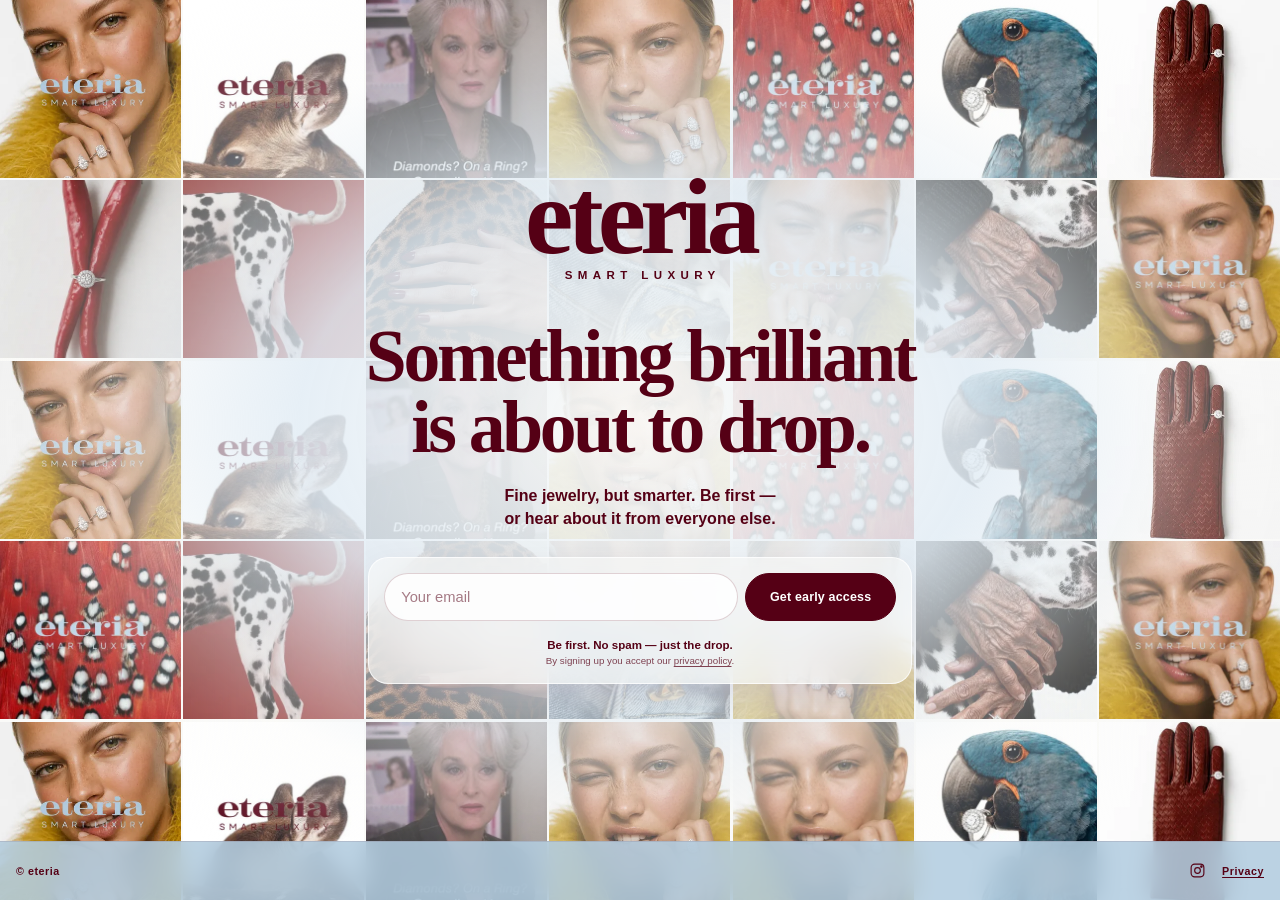
==== index.html @ a3efcfd8 "Launch eteria coming soon landing page" ====
<!doctype html>
<html lang="en">
  <head>
    <meta charset="utf-8">
    <meta name="viewport" content="width=device-width, initial-scale=1, viewport-fit=cover">

    <title>eteria — Smart Luxury. Something brilliant is about to drop.</title>
    <meta name="description" content="eteria is coming. A new kind of fine jewelry — smarter, cooler, timeless. Join the waitlist and be first.">
    <meta name="robots" content="index,follow">
    <meta name="theme-color" content="#550015">
    <link rel="canonical" href="https://valerielinc-ops.github.io/eteria/">
    <link rel="icon" href="./favicon.svg" type="image/svg+xml">

    <meta property="og:type" content="website">
    <meta property="og:site_name" content="eteria">
    <meta property="og:title" content="eteria — Smart Luxury. Something brilliant is about to drop.">
    <meta property="og:description" content="A new kind of fine jewelry — smarter, cooler, timeless. Join the waitlist and be first.">
    <meta property="og:url" content="https://valerielinc-ops.github.io/eteria/">
    <meta property="og:image" content="https://valerielinc-ops.github.io/eteria/images/og-eteria-1200x630.webp">
    <meta property="og:image:width" content="1200">
    <meta property="og:image:height" content="630">
    <meta property="og:image:alt" content="eteria Smart Luxury campaign portrait">

    <meta name="twitter:card" content="summary_large_image">
    <meta name="twitter:title" content="eteria — Smart Luxury">
    <meta name="twitter:description" content="Something brilliant is about to drop. Be first.">
    <meta name="twitter:image" content="https://valerielinc-ops.github.io/eteria/images/og-eteria-1200x630.webp">
    <meta name="twitter:image:alt" content="eteria Smart Luxury campaign portrait">

    <link rel="preload" as="image" href="./images/hero-poster-800.webp" fetchpriority="high">
    <link rel="stylesheet" href="./styles.css">
    <script type="application/ld+json">
      {
        "@context": "https://schema.org",
        "@type": "Organization",
        "name": "eteria",
        "url": "https://valerielinc-ops.github.io/eteria/",
        "sameAs": ["https://www.instagram.com/eteriajewellery/"]
      }
    </script>
    <script src="./app.js" defer></script>
  </head>
  <body>
    <main class="teaser">
      <section class="hero" aria-labelledby="launch-claim">
        <img
          class="hero__poster"
          src="./images/hero-poster-800.webp"
          width="800"
          height="1000"
          alt="Model wearing a stack of brilliant eteria rings"
          decoding="async"
          fetchpriority="high"
        >
        <div class="collage" id="collage" aria-hidden="true"></div>
        <div class="hero__scrim" aria-hidden="true"></div>

        <div class="hero__content">
          <div class="brand" aria-label="eteria, Smart Luxury">
            <p class="brand__wordmark">eteria</p>
            <p class="brand__tagline">SMART LUXURY</p>
          </div>

          <div class="claim-block">
            <h1 class="claim" id="launch-claim">Something brilliant is about to drop.</h1>
            <p class="subclaim">Fine jewelry, but smarter. Be first — or hear about it from everyone else.</p>
          </div>

          <div class="signup-card" id="signup-card">
            <p class="countdown" id="countdown" hidden>Drop 01 lands soon</p>

            <form class="signup-form" id="signup-form" novalidate>
              <div class="honeypot" aria-hidden="true">
                <label for="company">Company</label>
                <input id="company" name="company" type="text" tabindex="-1" autocomplete="off">
              </div>

              <div class="signup-form__row">
                <label class="sr-only" for="email">Email address</label>
                <input
                  id="email"
                  name="email"
                  type="email"
                  inputmode="email"
                  autocomplete="email"
                  list="email-provider-list"
                  placeholder="Your email"
                  aria-describedby="form-feedback consent"
                  required
                >
                <datalist id="email-provider-list"></datalist>
                <button class="signup-form__button" id="submit-button" type="submit">
                  <span class="button-label">Get early access</span>
                  <span class="button-loader" aria-hidden="true"></span>
                </button>
              </div>

              <p class="form-feedback" id="form-feedback" aria-live="polite"></p>
              <p class="microcopy">Be first. No spam — just the drop.</p>
              <p class="consent" id="consent">By signing up you accept our <a href="#privacy" aria-label="Privacy policy, coming soon">privacy policy</a>.</p>
            </form>

            <p class="success-message" id="success-message" aria-live="polite" hidden>You’re in. 💎 Talk soon.</p>
          </div>
        </div>

        <div class="sound-control" id="sound-control" hidden>
          <div class="sound-toast" id="sound-toast" role="status">🔊 Tap for the vibe</div>
          <button class="sound-button" id="sound-button" type="button" aria-label="Play Movin’ To The Sun preview" aria-pressed="false">
            <svg viewBox="0 0 24 24" aria-hidden="true">
              <path d="M5 14v-4M9 17V7M13 15.5v-7M17 19V5M21 14v-4"></path>
            </svg>
          </button>
        </div>
        <audio id="background-audio" loop preload="metadata"></audio>

        <footer class="footer">
          <span>© eteria</span>
          <div class="footer__links">
            <a href="https://www.instagram.com/eteriajewellery/" target="_blank" rel="noopener noreferrer" aria-label="eteria on Instagram">
              <svg viewBox="0 0 24 24" aria-hidden="true">
                <rect x="3" y="3" width="18" height="18" rx="5"></rect>
                <circle cx="12" cy="12" r="4"></circle>
                <circle cx="17.5" cy="6.5" r="1"></circle>
              </svg>
            </a>
            <a href="#privacy" aria-label="Privacy policy, coming soon">Privacy</a>
          </div>
        </footer>
      </section>
    </main>
  </body>
</html>
---- styles.css ----
:root {
  --blue: #b3cde1;
  --burgundy: #550015;
  --off-white: #fafaf8;
  --sans: "Avenir Next", Avenir, Futura, "Helvetica Neue", Arial, sans-serif;
  --serif: Didot, "Bodoni 72", "Bodoni MT", Georgia, serif;
}

*,
*::before,
*::after {
  box-sizing: border-box;
}

html,
body {
  height: 100%;
  margin: 0;
  overflow: hidden;
  background: var(--off-white);
  color: var(--burgundy);
}

body {
  font-family: var(--sans);
  -webkit-font-smoothing: antialiased;
}

button,
input {
  font: inherit;
}

a {
  color: inherit;
  text-underline-offset: 0.18em;
}

.teaser,
.hero {
  width: 100%;
  height: 100vh;
  height: 100svh;
}

.hero {
  position: relative;
  isolation: isolate;
  overflow: hidden;
  background: var(--blue);
}

.hero__poster,
.collage,
.hero__scrim {
  position: absolute;
  inset: 0;
  width: 100%;
  height: 100%;
}

.hero__poster {
  z-index: -3;
  object-fit: cover;
  object-position: center 36%;
}

.collage {
  z-index: -2;
  display: grid;
  grid-template-columns: repeat(var(--columns, 4), minmax(0, 1fr));
  grid-template-rows: repeat(var(--rows, 8), minmax(0, 1fr));
  gap: 2px;
  opacity: 0;
  background: var(--off-white);
  transition: opacity 500ms ease;
}

.collage.is-ready {
  opacity: 1;
}

.tile {
  position: relative;
  min-width: 0;
  min-height: 0;
  overflow: hidden;
  background: var(--blue);
  transform: translateZ(0) scale(1);
  transition: transform 600ms cubic-bezier(0.2, 0.75, 0.2, 1), box-shadow 600ms ease;
  will-change: transform;
}

.tile.is-hero {
  z-index: 5;
  transform: translateZ(0) scale(1.6);
  box-shadow: 0 16px 42px rgba(85, 0, 21, 0.28);
}

.tile__image {
  position: absolute;
  inset: -3%;
  width: 106%;
  height: 106%;
  object-fit: cover;
  opacity: 1;
  transform: scale(1.03) translate3d(0, 0, 0);
  animation: ambient-drift var(--drift-duration, 22s) ease-in-out var(--drift-delay, 0s) infinite alternate;
  transition: opacity 650ms ease;
  will-change: transform, opacity;
}

.tile__image--next {
  z-index: 2;
  opacity: 0;
}

.tile.is-swapping .tile__image--current {
  opacity: 0;
}

.tile.is-swapping .tile__image--next {
  opacity: 1;
  animation: image-swap 700ms cubic-bezier(0.2, 0.75, 0.2, 1) both;
}

.hero__scrim {
  z-index: -1;
  pointer-events: none;
  background:
    radial-gradient(
      ellipse 70% 70% at 50% 47%,
      rgba(250, 250, 248, 0.96) 0%,
      rgba(227, 237, 245, 0.88) 38%,
      rgba(250, 250, 248, 0.36) 62%,
      rgba(250, 250, 248, 0) 82%
    );
}

.hero__content {
  position: relative;
  z-index: 2;
  display: flex;
  width: min(100%, 760px);
  height: 100%;
  margin: 0 auto;
  padding: max(1rem, env(safe-area-inset-top)) 0.75rem calc(3.5rem + env(safe-area-inset-bottom));
  flex-direction: column;
  align-items: center;
  justify-content: center;
  text-align: center;
}

.brand {
  margin-bottom: clamp(1.2rem, 3.5vh, 2.5rem);
}

.brand__wordmark,
.brand__tagline,
.claim,
.subclaim,
.countdown,
.microcopy,
.consent,
.form-feedback,
.success-message {
  margin: 0;
}

.brand__wordmark {
  font-family: var(--serif);
  font-size: clamp(3.35rem, 15vw, 6.8rem);
  font-weight: 700;
  line-height: 0.75;
  letter-spacing: -0.055em;
}

.brand__tagline {
  margin-top: 0.72rem;
  font-size: clamp(0.55rem, 2.4vw, 0.72rem);
  font-weight: 700;
  letter-spacing: 0.47em;
  text-indent: 0.47em;
}

.claim-block {
  width: 100%;
}

.claim {
  display: flex;
  min-height: 3.35em;
  align-items: center;
  justify-content: center;
  font-family: var(--serif);
  font-size: clamp(2rem, 9.5vw, 4.6rem);
  font-weight: 600;
  line-height: 0.96;
  letter-spacing: -0.045em;
  text-wrap: balance;
  opacity: 1;
  transition: opacity 320ms ease, transform 320ms ease;
}

.claim.is-fading {
  opacity: 0;
  transform: translateY(6px);
}

.subclaim {
  max-width: 31rem;
  margin: 0.8rem auto 0;
  font-size: clamp(0.82rem, 3.3vw, 1rem);
  font-weight: 550;
  line-height: 1.45;
  text-wrap: balance;
}

.signup-card {
  width: min(100%, 34rem);
  margin-top: clamp(1.1rem, 3vh, 2rem);
  padding: 0.8rem;
  border: 1px solid rgba(255, 255, 255, 0.72);
  border-radius: 1.25rem;
  background: rgba(250, 250, 248, 0.62);
  box-shadow: 0 12px 34px rgba(85, 0, 21, 0.08);
  backdrop-filter: blur(14px) saturate(1.15);
  -webkit-backdrop-filter: blur(14px) saturate(1.15);
}

.countdown {
  margin: 0.1rem 0 0.7rem;
  font-size: 0.68rem;
  font-weight: 700;
  letter-spacing: 0.11em;
  text-transform: uppercase;
}

.signup-form__row {
  display: grid;
  grid-template-columns: minmax(0, 1fr) auto;
  gap: 0.45rem;
}

.signup-form input,
.signup-form__button {
  min-height: 48px;
  border-radius: 999px;
}

.signup-form input {
  min-width: 0;
  border: 1px solid rgba(85, 0, 21, 0.18);
  outline: 0;
  background: rgba(255, 255, 255, 0.9);
  color: var(--burgundy);
  padding: 0 1rem;
  font-size: 0.92rem;
  transition: border-color 180ms ease, box-shadow 180ms ease;
}

.signup-form input::placeholder {
  color: rgba(85, 0, 21, 0.52);
}

.signup-form input:focus-visible {
  border-color: var(--burgundy);
  box-shadow: 0 0 0 3px rgba(179, 205, 225, 0.9);
}

.signup-form input[aria-invalid="true"] {
  border-color: #9b1437;
}

.signup-form__button {
  position: relative;
  min-width: 9.4rem;
  border: 1px solid var(--burgundy);
  background: var(--burgundy);
  color: #fff;
  padding: 0 1.05rem;
  cursor: pointer;
  font-size: 0.78rem;
  font-weight: 700;
  letter-spacing: 0.015em;
  transition: background 180ms ease, color 180ms ease, transform 180ms ease, box-shadow 180ms ease;
}

.signup-form__button:hover {
  background: #71001c;
}

.signup-form__button:active {
  transform: scale(0.98);
}

.signup-form__button:focus-visible,
.sound-button:focus-visible,
.footer a:focus-visible {
  outline: 3px solid var(--blue);
  outline-offset: 3px;
}

.signup-form__button:disabled {
  cursor: wait;
  opacity: 0.78;
}

.button-loader {
  display: none;
  width: 1rem;
  height: 1rem;
  margin: auto;
  border: 2px solid rgba(255, 255, 255, 0.45);
  border-top-color: #fff;
  border-radius: 50%;
  animation: spin 700ms linear infinite;
}

.signup-form__button.is-loading .button-label {
  display: none;
}

.signup-form__button.is-loading .button-loader {
  display: block;
}

.form-feedback {
  min-height: 1.1rem;
  padding-top: 0.28rem;
  color: #8a0c2c;
  font-size: 0.72rem;
  font-weight: 650;
}

.email-suggestion {
  min-height: 28px;
  border: 0;
  border-radius: 999px;
  background: rgba(179, 205, 225, 0.72);
  color: var(--burgundy);
  padding: 0.2rem 0.55rem;
  cursor: pointer;
  font-size: inherit;
  font-weight: 750;
  text-decoration: underline;
  text-underline-offset: 0.14em;
}

.email-suggestion:focus-visible {
  outline: 2px solid var(--burgundy);
  outline-offset: 2px;
}

.microcopy {
  font-size: 0.72rem;
  font-weight: 650;
}

.consent {
  margin-top: 0.22rem;
  font-size: 0.61rem;
  line-height: 1.35;
  opacity: 0.72;
}

.success-message {
  display: grid;
  min-height: 68px;
  place-items: center;
  font-family: var(--serif);
  font-size: clamp(1.35rem, 6vw, 1.8rem);
  font-weight: 700;
  animation: success-in 480ms cubic-bezier(0.2, 0.8, 0.2, 1) both;
}

.sound-control {
  position: absolute;
  z-index: 5;
  right: max(0.8rem, env(safe-area-inset-right));
  bottom: calc(3.55rem + env(safe-area-inset-bottom));
  display: flex;
  align-items: center;
  gap: 0.5rem;
}

.sound-control[hidden],
.success-message[hidden] {
  display: none;
}

.sound-toast {
  padding: 0.62rem 0.78rem;
  border: 1px solid rgba(85, 0, 21, 0.12);
  border-radius: 999px;
  background: rgba(250, 250, 248, 0.9);
  box-shadow: 0 8px 25px rgba(85, 0, 21, 0.12);
  font-size: 0.7rem;
  font-weight: 700;
  white-space: nowrap;
  transition: opacity 240ms ease, transform 240ms ease;
}

.sound-toast.is-dismissed {
  pointer-events: none;
  opacity: 0;
  transform: translateX(8px);
}

.sound-button {
  display: grid;
  width: 48px;
  height: 48px;
  flex: 0 0 48px;
  place-items: center;
  border: 1px solid rgba(85, 0, 21, 0.2);
  border-radius: 50%;
  background: rgba(250, 250, 248, 0.92);
  color: var(--burgundy);
  box-shadow: 0 8px 25px rgba(85, 0, 21, 0.14);
  cursor: pointer;
}

.sound-button svg {
  width: 24px;
  height: 24px;
  fill: none;
  stroke: currentColor;
  stroke-linecap: round;
  stroke-width: 1.8;
}

.sound-button.is-playing path {
  animation: sound-wave 800ms ease-in-out infinite alternate;
}

.footer {
  position: absolute;
  z-index: 4;
  right: 0;
  bottom: 0;
  left: 0;
  display: flex;
  min-height: calc(44px + env(safe-area-inset-bottom));
  align-items: center;
  justify-content: space-between;
  padding: 0.45rem max(1rem, env(safe-area-inset-right)) calc(0.45rem + env(safe-area-inset-bottom)) max(1rem, env(safe-area-inset-left));
  border-top: 1px solid rgba(85, 0, 21, 0.1);
  background: rgba(179, 205, 225, 0.88);
  font-size: 0.67rem;
  font-weight: 650;
  letter-spacing: 0.05em;
  backdrop-filter: blur(12px);
  -webkit-backdrop-filter: blur(12px);
}

.footer__links {
  display: flex;
  align-items: center;
  gap: 1rem;
}

.footer__links a {
  display: inline-flex;
  min-height: 44px;
  align-items: center;
}

.footer__links svg {
  width: 17px;
  height: 17px;
  fill: none;
  stroke: currentColor;
  stroke-width: 1.6;
}

.honeypot {
  position: absolute !important;
  width: 1px !important;
  height: 1px !important;
  overflow: hidden !important;
  clip: rect(1px, 1px, 1px, 1px) !important;
  white-space: nowrap !important;
}

.sr-only {
  position: absolute;
  width: 1px;
  height: 1px;
  padding: 0;
  margin: -1px;
  overflow: hidden;
  clip: rect(0, 0, 0, 0);
  white-space: nowrap;
  border: 0;
}

@keyframes ambient-drift {
  0% {
    transform: scale(1.04) translate3d(-1.5%, -1%, 0);
  }
  100% {
    transform: scale(1.12) translate3d(1.5%, 1%, 0);
  }
}

@keyframes image-swap {
  0% {
    opacity: 0;
    transform: scale(1) translate3d(0, 0, 0);
  }
  48% {
    opacity: 1;
    transform: scale(1.12) translate3d(0, 0, 0);
  }
  100% {
    opacity: 1;
    transform: scale(1.04) translate3d(0, 0, 0);
  }
}

@keyframes spin {
  to {
    transform: rotate(360deg);
  }
}

@keyframes success-in {
  from {
    opacity: 0;
    transform: scale(0.94);
  }
  to {
    opacity: 1;
    transform: scale(1);
  }
}

@keyframes sound-wave {
  from {
    stroke-width: 1.35;
    transform: scaleY(0.8);
  }
  to {
    stroke-width: 2.05;
    transform: scaleY(1);
  }
}

@media (min-width: 700px) {
  .hero__content {
    padding-right: 1.5rem;
    padding-left: 1.5rem;
  }

  .claim {
    min-height: 2.15em;
  }

  .signup-card {
    padding: 0.95rem;
  }

  .sound-control {
    right: 1.25rem;
  }
}

@media (max-height: 700px) {
  .hero__content {
    padding-top: 0.6rem;
  }

  .brand {
    margin-bottom: 0.9rem;
  }

  .brand__wordmark {
    font-size: clamp(2.9rem, 13vw, 4.2rem);
  }

  .claim {
    min-height: 2.9em;
    font-size: clamp(1.65rem, 8.4vw, 3rem);
  }

  .subclaim {
    margin-top: 0.55rem;
    font-size: 0.76rem;
  }

  .signup-card {
    margin-top: 0.75rem;
    padding: 0.65rem;
  }

  .form-feedback {
    min-height: 0.85rem;
    padding-top: 0.15rem;
  }
}

@media (max-width: 340px) {
  .signup-form__row {
    grid-template-columns: 1fr;
  }

  .signup-form__button {
    width: 100%;
  }
}

@media (prefers-reduced-motion: reduce) {
  *,
  *::before,
  *::after {
    scroll-behavior: auto !important;
    animation-duration: 0.01ms !important;
    animation-iteration-count: 1 !important;
    transition-duration: 0.01ms !important;
  }

  .tile__image {
    transform: scale(1.03);
  }
}
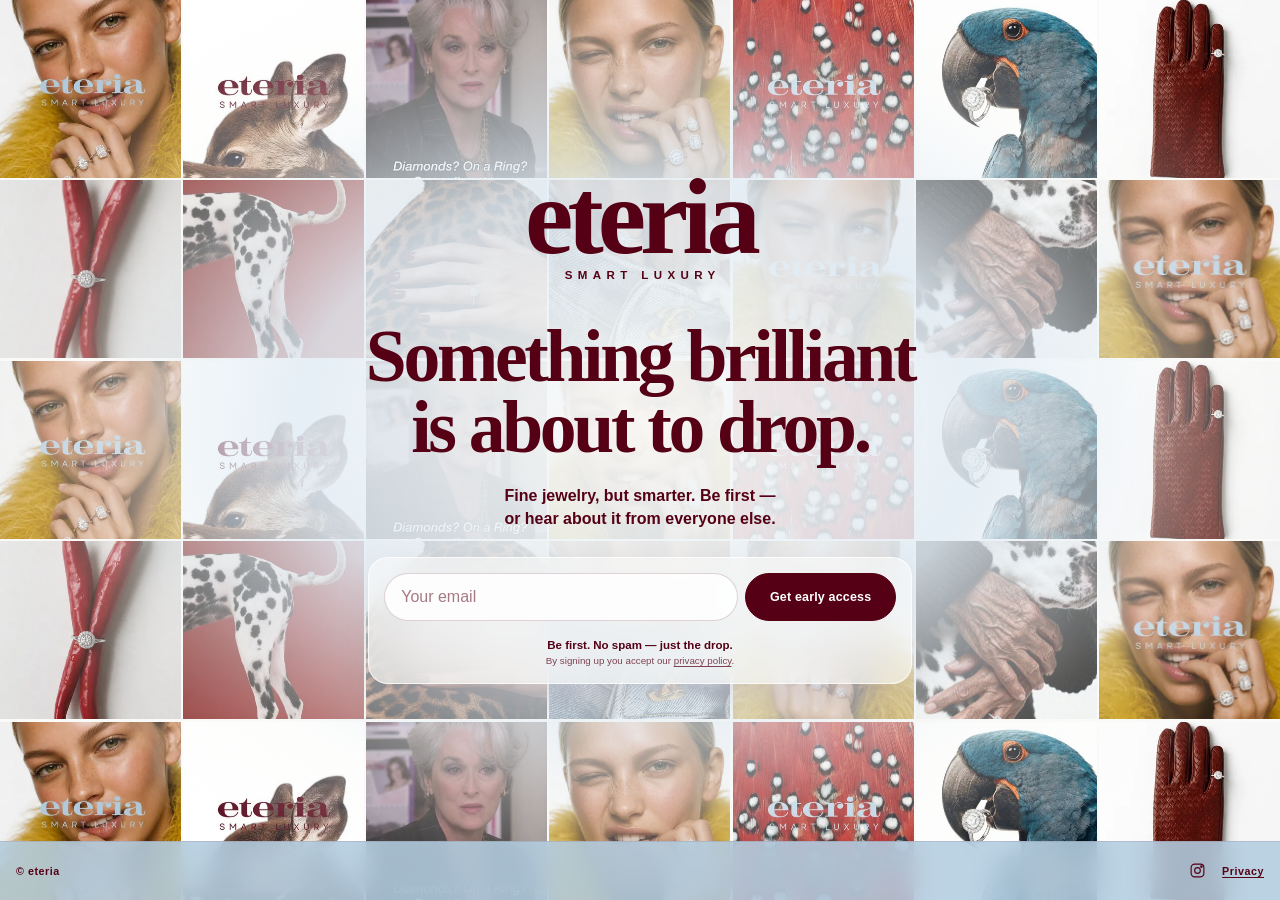
==== commit 2d6193b1: "Polish mobile signup and audio behavior" ====
--- a/index.html
+++ b/index.html
@@ -10,6 +10,7 @@
     <meta name="theme-color" content="#550015">
     <link rel="canonical" href="https://valerielinc-ops.github.io/eteria/">
     <link rel="icon" href="./favicon.svg" type="image/svg+xml">
+    <link rel="preconnect" href="https://audio-ssl.itunes.apple.com" crossorigin>
 
     <meta property="og:type" content="website">
     <meta property="og:site_name" content="eteria">
@@ -69,26 +70,33 @@
           <div class="signup-card" id="signup-card">
             <p class="countdown" id="countdown" hidden>Drop 01 lands soon</p>
 
-            <form class="signup-form" id="signup-form" novalidate>
+            <form class="signup-form" id="signup-form" autocomplete="off" novalidate>
               <div class="honeypot" aria-hidden="true">
                 <label for="company">Company</label>
                 <input id="company" name="company" type="text" tabindex="-1" autocomplete="off">
               </div>
 
               <div class="signup-form__row">
-                <label class="sr-only" for="email">Email address</label>
-                <input
-                  id="email"
-                  name="email"
-                  type="email"
-                  inputmode="email"
-                  autocomplete="email"
-                  list="email-provider-list"
-                  placeholder="Your email"
-                  aria-describedby="form-feedback consent"
-                  required
-                >
-                <datalist id="email-provider-list"></datalist>
+                <div class="email-field">
+                  <label class="sr-only" for="email">Email address</label>
+                  <input
+                    id="email"
+                    name="email"
+                    type="email"
+                    inputmode="email"
+                    autocomplete="off"
+                    autocapitalize="none"
+                    spellcheck="false"
+                    role="combobox"
+                    placeholder="Your email"
+                    aria-autocomplete="list"
+                    aria-controls="email-suggestions"
+                    aria-expanded="false"
+                    aria-describedby="form-feedback consent"
+                    required
+                  >
+                  <div class="email-autocomplete" id="email-suggestions" role="listbox" aria-label="Email provider suggestions" hidden></div>
+                </div>
                 <button class="signup-form__button" id="submit-button" type="submit">
                   <span class="button-label">Get early access</span>
                   <span class="button-loader" aria-hidden="true"></span>
@@ -112,7 +120,7 @@
             </svg>
           </button>
         </div>
-        <audio id="background-audio" loop preload="metadata"></audio>
+        <audio id="background-audio" loop autoplay preload="auto" playsinline></audio>
 
         <footer class="footer">
           <span>© eteria</span>
--- a/styles.css
+++ b/styles.css
@@ -242,6 +242,11 @@
   gap: 0.45rem;
 }
 
+.email-field {
+  position: relative;
+  min-width: 0;
+}
+
 .signup-form input,
 .signup-form__button {
   min-height: 48px;
@@ -249,13 +254,14 @@
 }
 
 .signup-form input {
+  width: 100%;
   min-width: 0;
   border: 1px solid rgba(85, 0, 21, 0.18);
   outline: 0;
   background: rgba(255, 255, 255, 0.9);
   color: var(--burgundy);
   padding: 0 1rem;
-  font-size: 0.92rem;
+  font-size: 1rem;
   transition: border-color 180ms ease, box-shadow 180ms ease;
 }
 
@@ -270,6 +276,55 @@
 
 .signup-form input[aria-invalid="true"] {
   border-color: #9b1437;
+}
+
+.email-autocomplete {
+  position: absolute;
+  z-index: 12;
+  top: calc(100% + 0.45rem);
+  right: 0;
+  left: 0;
+  overflow: hidden;
+  padding: 0.28rem;
+  border: 1px solid rgba(85, 0, 21, 0.14);
+  border-radius: 1rem;
+  background: rgba(250, 250, 248, 0.97);
+  box-shadow: 0 14px 34px rgba(85, 0, 21, 0.18);
+  backdrop-filter: blur(16px);
+  -webkit-backdrop-filter: blur(16px);
+}
+
+.email-autocomplete[hidden] {
+  display: none;
+}
+
+.email-autocomplete__option {
+  display: block;
+  width: 100%;
+  min-height: 44px;
+  overflow: hidden;
+  border: 0;
+  border-radius: 0.75rem;
+  background: transparent;
+  color: var(--burgundy);
+  padding: 0 0.7rem;
+  cursor: pointer;
+  font-size: 0.75rem;
+  font-weight: 700;
+  line-height: 44px;
+  text-align: left;
+  text-overflow: ellipsis;
+  white-space: nowrap;
+}
+
+.email-autocomplete__option:hover,
+.email-autocomplete__option[aria-selected="true"] {
+  background: var(--blue);
+}
+
+.email-autocomplete__option:focus-visible {
+  outline: 2px solid var(--burgundy);
+  outline-offset: -2px;
 }
 
 .signup-form__button {
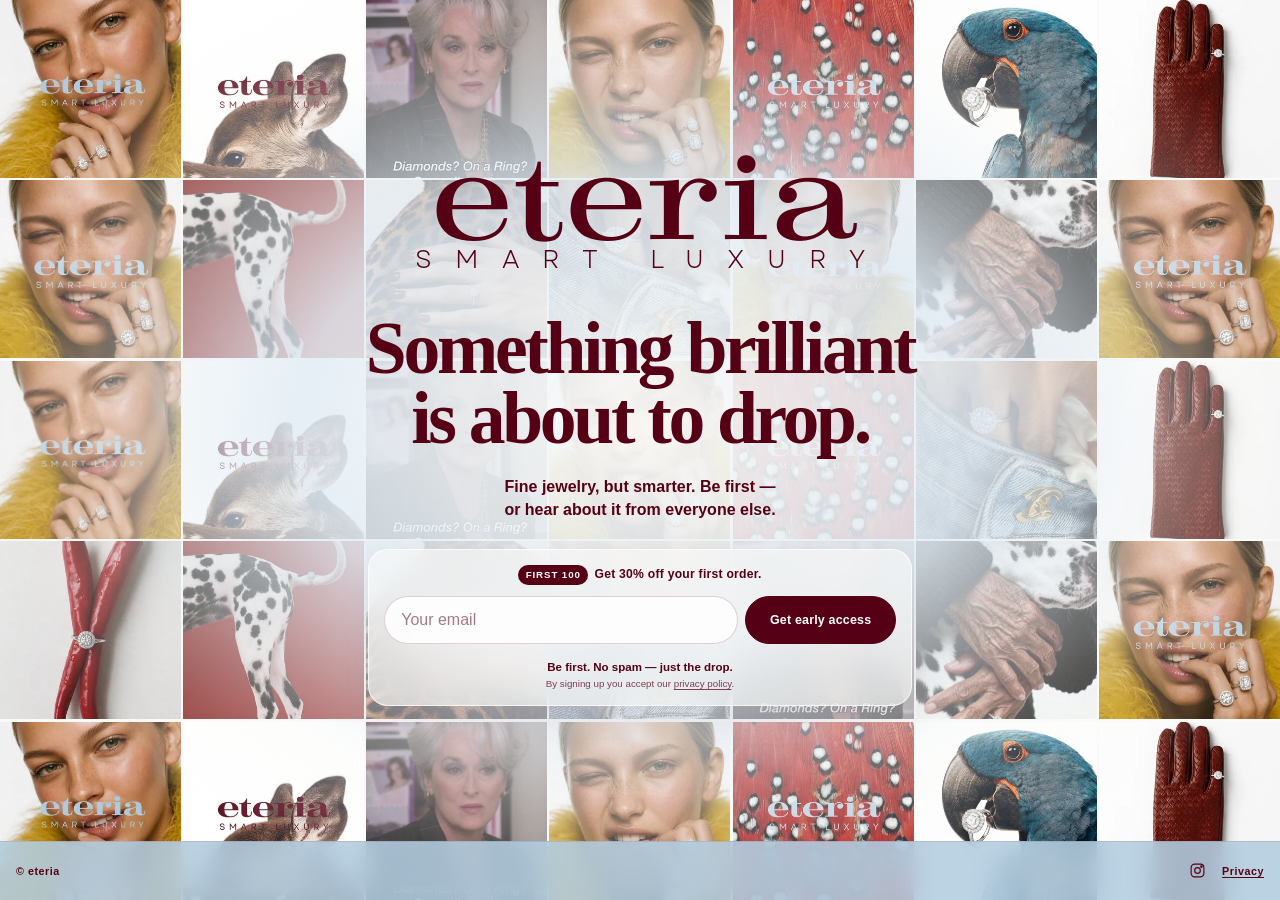
==== commit 9a1c2974: "Apply eteria brand fonts and early offer" ====
--- a/index.html
+++ b/index.html
@@ -5,7 +5,7 @@
     <meta name="viewport" content="width=device-width, initial-scale=1, viewport-fit=cover">
 
     <title>eteria — Smart Luxury. Something brilliant is about to drop.</title>
-    <meta name="description" content="eteria is coming. A new kind of fine jewelry — smarter, cooler, timeless. Join the waitlist and be first.">
+    <meta name="description" content="eteria is coming. Join the waitlist for a new kind of fine jewelry. The first 100 sign-ups get 30% off their first order.">
     <meta name="robots" content="index,follow">
     <meta name="theme-color" content="#550015">
     <link rel="canonical" href="https://valerielinc-ops.github.io/eteria/">
@@ -15,7 +15,7 @@
     <meta property="og:type" content="website">
     <meta property="og:site_name" content="eteria">
     <meta property="og:title" content="eteria — Smart Luxury. Something brilliant is about to drop.">
-    <meta property="og:description" content="A new kind of fine jewelry — smarter, cooler, timeless. Join the waitlist and be first.">
+    <meta property="og:description" content="A new kind of fine jewelry is coming. The first 100 sign-ups get 30% off their first order.">
     <meta property="og:url" content="https://valerielinc-ops.github.io/eteria/">
     <meta property="og:image" content="https://valerielinc-ops.github.io/eteria/images/og-eteria-1200x630.webp">
     <meta property="og:image:width" content="1200">
@@ -24,11 +24,13 @@
 
     <meta name="twitter:card" content="summary_large_image">
     <meta name="twitter:title" content="eteria — Smart Luxury">
-    <meta name="twitter:description" content="Something brilliant is about to drop. Be first.">
+    <meta name="twitter:description" content="Something brilliant is about to drop. The first 100 sign-ups get 30% off their first order.">
     <meta name="twitter:image" content="https://valerielinc-ops.github.io/eteria/images/og-eteria-1200x630.webp">
     <meta name="twitter:image:alt" content="eteria Smart Luxury campaign portrait">
 
     <link rel="preload" as="image" href="./images/hero-poster-800.webp" fetchpriority="high">
+    <link rel="preload" as="font" href="./fonts/opticraw-modern.otf" type="font/otf" crossorigin>
+    <link rel="preload" as="font" href="./fonts/garet-book.otf" type="font/otf" crossorigin>
     <link rel="stylesheet" href="./styles.css">
     <script type="application/ld+json">
       {
@@ -71,6 +73,8 @@
             <p class="countdown" id="countdown" hidden>Drop 01 lands soon</p>
 
             <form class="signup-form" id="signup-form" autocomplete="off" novalidate>
+              <p class="early-offer"><span class="early-offer__badge">FIRST 100</span> Get 30% off your first order.</p>
+
               <div class="honeypot" aria-hidden="true">
                 <label for="company">Company</label>
                 <input id="company" name="company" type="text" tabindex="-1" autocomplete="off">
--- a/styles.css
+++ b/styles.css
@@ -1,3 +1,19 @@
+@font-face {
+  font-family: "Craw Modern";
+  src: url("./fonts/opticraw-modern.otf") format("opentype");
+  font-style: normal;
+  font-weight: 400;
+  font-display: swap;
+}
+
+@font-face {
+  font-family: "Garet";
+  src: url("./fonts/garet-book.otf") format("opentype");
+  font-style: normal;
+  font-weight: 400;
+  font-display: swap;
+}
+
 :root {
   --blue: #b3cde1;
   --burgundy: #550015;
@@ -168,19 +184,22 @@
 }
 
 .brand__wordmark {
-  font-family: var(--serif);
+  font-family: "Craw Modern", var(--serif);
   font-size: clamp(3.35rem, 15vw, 6.8rem);
-  font-weight: 700;
+  font-weight: 400;
   line-height: 0.75;
-  letter-spacing: -0.055em;
+  letter-spacing: 0;
 }
 
 .brand__tagline {
   margin-top: 0.72rem;
-  font-size: clamp(0.55rem, 2.4vw, 0.72rem);
-  font-weight: 700;
-  letter-spacing: 0.47em;
-  text-indent: 0.47em;
+  font-family: "Garet", var(--sans);
+  font-size: clamp(0.72rem, 3.25vw, 1.6rem);
+  font-weight: 400;
+  letter-spacing: 0.9em;
+  line-height: 1;
+  text-indent: 0.9em;
+  white-space: nowrap;
 }
 
 .claim-block {
@@ -226,6 +245,29 @@
   box-shadow: 0 12px 34px rgba(85, 0, 21, 0.08);
   backdrop-filter: blur(14px) saturate(1.15);
   -webkit-backdrop-filter: blur(14px) saturate(1.15);
+}
+
+.early-offer {
+  display: flex;
+  margin: 0 0 0.68rem;
+  align-items: center;
+  justify-content: center;
+  gap: 0.4rem;
+  font-size: clamp(0.66rem, 2.7vw, 0.76rem);
+  font-weight: 700;
+  letter-spacing: 0.02em;
+  line-height: 1.25;
+  text-wrap: balance;
+}
+
+.early-offer__badge {
+  flex: 0 0 auto;
+  padding: 0.24rem 0.46rem;
+  border-radius: 999px;
+  background: var(--burgundy);
+  color: #fff;
+  font-size: 0.61rem;
+  letter-spacing: 0.09em;
 }
 
 .countdown {
@@ -649,6 +691,11 @@
     padding: 0.65rem;
   }
 
+  .early-offer {
+    margin-bottom: 0.48rem;
+    font-size: 0.64rem;
+  }
+
   .form-feedback {
     min-height: 0.85rem;
     padding-top: 0.15rem;
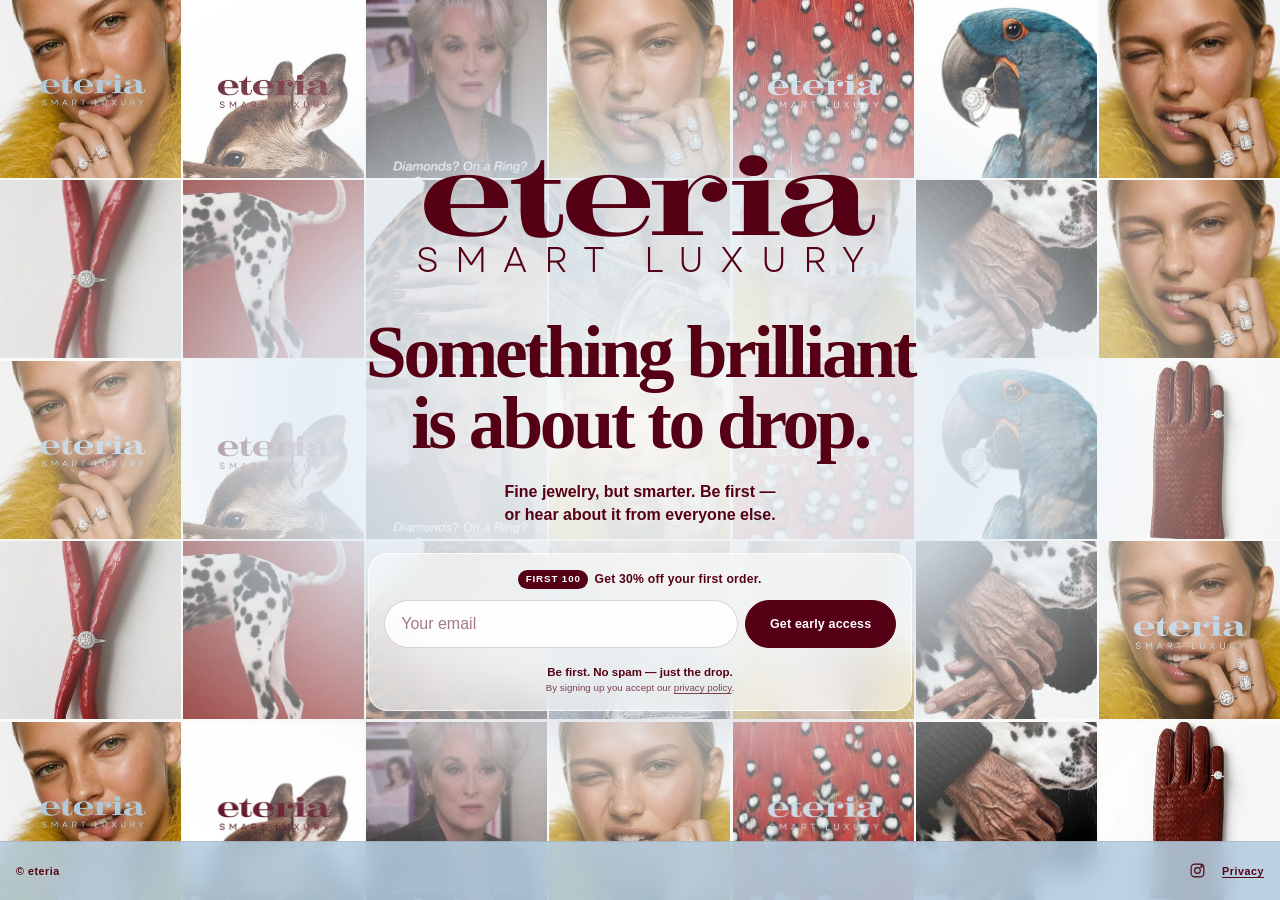
==== commit 2d495ce9: "Match reference typography and animate V2 wordmark" ====
--- a/index.html
+++ b/index.html
@@ -29,7 +29,7 @@
     <meta name="twitter:image:alt" content="eteria Smart Luxury campaign portrait">
 
     <link rel="preload" as="image" href="./images/hero-poster-800.webp" fetchpriority="high">
-    <link rel="preload" as="font" href="./fonts/opticraw-modern.otf" type="font/otf" crossorigin>
+    <link rel="preload" as="font" href="./fonts/opticraw-modern-bold.otf" type="font/otf" crossorigin>
     <link rel="preload" as="font" href="./fonts/garet-book.otf" type="font/otf" crossorigin>
     <link rel="stylesheet" href="./styles.css">
     <script type="application/ld+json">
--- a/styles.css
+++ b/styles.css
@@ -1,8 +1,8 @@
 @font-face {
   font-family: "Craw Modern";
-  src: url("./fonts/opticraw-modern.otf") format("opentype");
+  src: url("./fonts/opticraw-modern-bold.otf") format("opentype");
   font-style: normal;
-  font-weight: 400;
+  font-weight: 700;
   font-display: swap;
 }
 
@@ -186,19 +186,19 @@
 .brand__wordmark {
   font-family: "Craw Modern", var(--serif);
   font-size: clamp(3.35rem, 15vw, 6.8rem);
-  font-weight: 400;
+  font-weight: 700;
   line-height: 0.75;
-  letter-spacing: 0;
+  letter-spacing: -0.056em;
 }
 
 .brand__tagline {
   margin-top: 0.72rem;
   font-family: "Garet", var(--sans);
-  font-size: clamp(0.72rem, 3.25vw, 1.6rem);
+  font-size: clamp(1.02rem, 4.6vw, 2.2rem);
   font-weight: 400;
-  letter-spacing: 0.9em;
+  letter-spacing: 0.46em;
   line-height: 1;
-  text-indent: 0.9em;
+  text-indent: 0.46em;
   white-space: nowrap;
 }
 
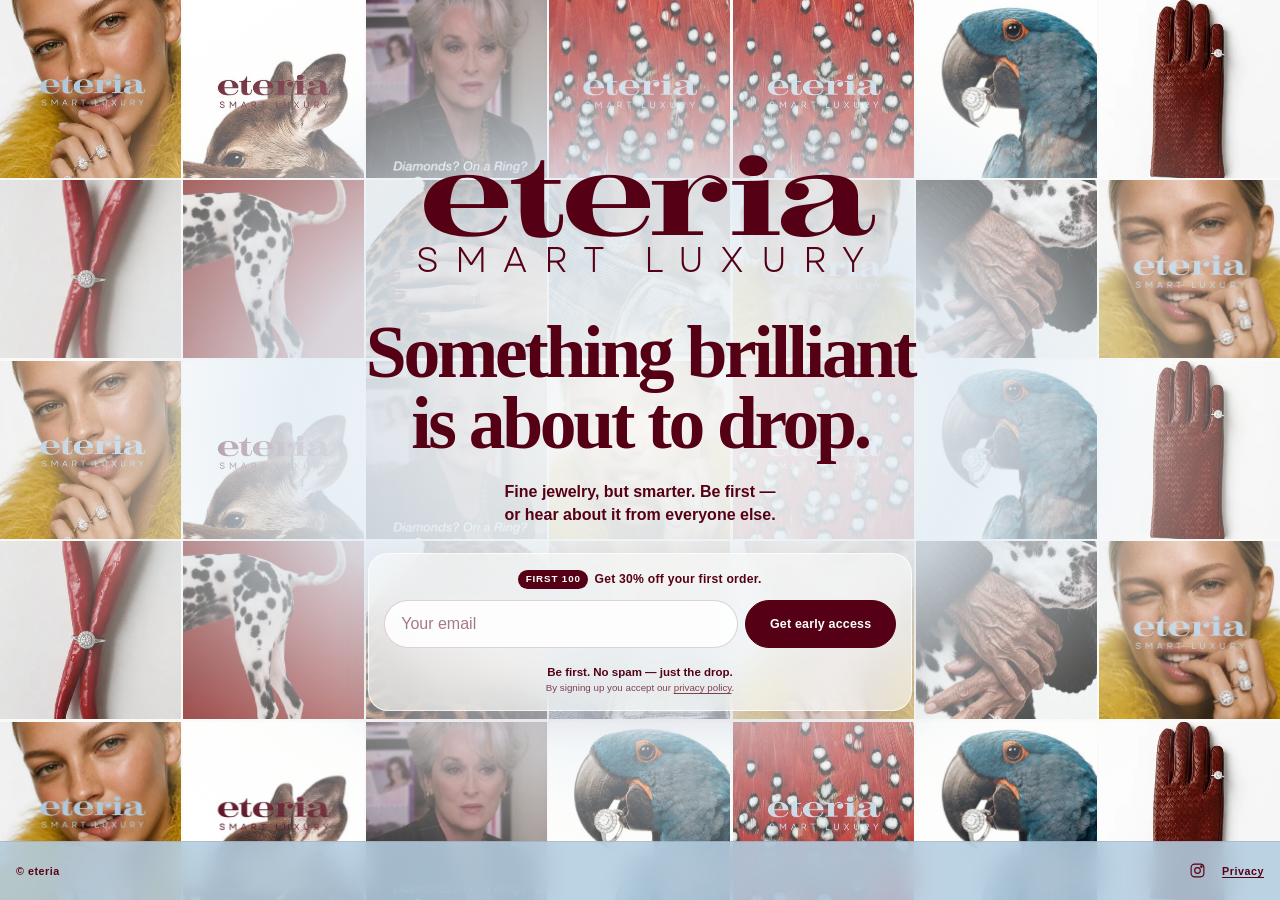
==== commit 023487cb: "Bust cached landing page assets" ====
--- a/index.html
+++ b/index.html
@@ -31,7 +31,7 @@
     <link rel="preload" as="image" href="./images/hero-poster-800.webp" fetchpriority="high">
     <link rel="preload" as="font" href="./fonts/opticraw-modern-bold.otf" type="font/otf" crossorigin>
     <link rel="preload" as="font" href="./fonts/garet-book.otf" type="font/otf" crossorigin>
-    <link rel="stylesheet" href="./styles.css">
+    <link rel="stylesheet" href="./styles.css?v=20260901-2">
     <script type="application/ld+json">
       {
         "@context": "https://schema.org",
@@ -41,7 +41,7 @@
         "sameAs": ["https://www.instagram.com/eteriajewellery/"]
       }
     </script>
-    <script src="./app.js" defer></script>
+    <script src="./app.js?v=20260901-2" defer></script>
   </head>
   <body>
     <main class="teaser">
